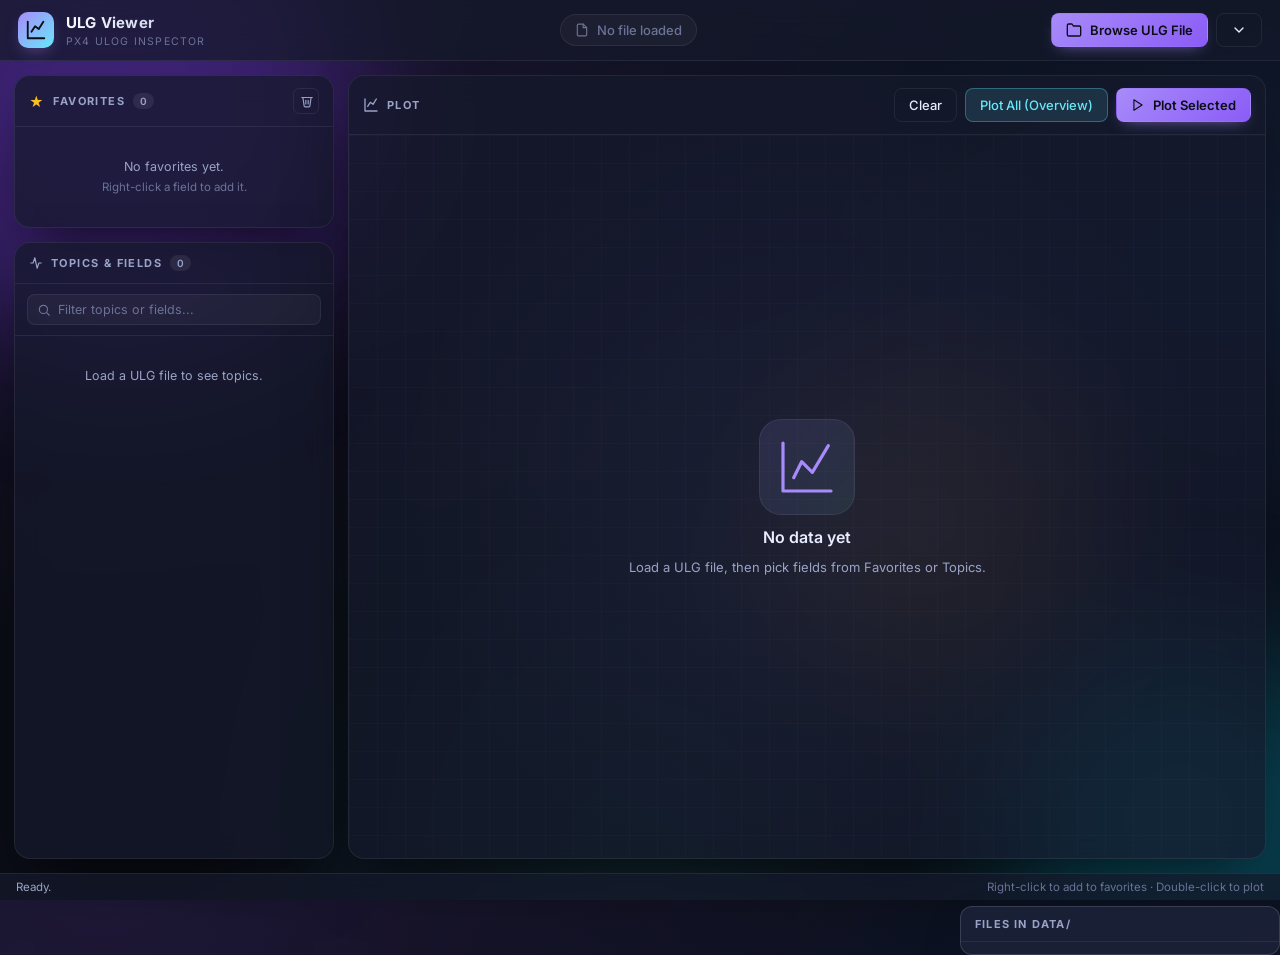
==== web/index.html @ d76290a1 "v1.1 - cool html css file viewer" ====
<!DOCTYPE html>
<html lang="en">
<head>
  <meta charset="UTF-8" />
  <title>ULG Data Viewer</title>
  <link rel="preconnect" href="https://fonts.googleapis.com">
  <link rel="preconnect" href="https://fonts.gstatic.com" crossorigin>
  <link href="https://fonts.googleapis.com/css2?family=Inter:wght@400;500;600;700&family=JetBrains+Mono:wght@400;500&display=swap" rel="stylesheet">
  <link rel="stylesheet" href="style.css" />
  <script type="text/javascript" src="/eel.js"></script>
  <script src="https://cdn.plot.ly/plotly-2.35.2.min.js"></script>
</head>
<body>
  <div class="aurora">
    <span class="aurora-blob blob-1"></span>
    <span class="aurora-blob blob-2"></span>
    <span class="aurora-blob blob-3"></span>
  </div>

  <header class="topbar">
    <div class="brand">
      <div class="brand-mark">
        <svg viewBox="0 0 24 24" width="22" height="22" fill="none" stroke="currentColor" stroke-width="2" stroke-linecap="round" stroke-linejoin="round">
          <path d="M3 3v18h18"/>
          <path d="M7 14l4-6 4 3 5-8"/>
        </svg>
      </div>
      <div class="brand-text">
        <h1>ULG Viewer</h1>
        <span class="brand-subtitle">PX4 ULog inspector</span>
      </div>
    </div>

    <div class="topbar-center">
      <div id="fileChip" class="file-chip empty">
        <svg viewBox="0 0 24 24" width="14" height="14" fill="none" stroke="currentColor" stroke-width="2" stroke-linecap="round" stroke-linejoin="round">
          <path d="M14 2H6a2 2 0 0 0-2 2v16a2 2 0 0 0 2 2h12a2 2 0 0 0 2-2V8z"/>
          <polyline points="14 2 14 8 20 8"/>
        </svg>
        <span id="fileName">No file loaded</span>
        <span id="fileStats" class="file-stats"></span>
      </div>
    </div>

    <div class="topbar-actions">
      <button id="browseBtn" class="btn btn-primary">
        <svg viewBox="0 0 24 24" width="16" height="16" fill="none" stroke="currentColor" stroke-width="2" stroke-linecap="round" stroke-linejoin="round">
          <path d="M22 19a2 2 0 0 1-2 2H4a2 2 0 0 1-2-2V5a2 2 0 0 1 2-2h5l2 3h9a2 2 0 0 1 2 2z"/>
        </svg>
        Browse ULG File
      </button>
      <button id="quickPickBtn" class="btn btn-ghost" title="Pick from data/ folder">
        <svg viewBox="0 0 24 24" width="16" height="16" fill="none" stroke="currentColor" stroke-width="2" stroke-linecap="round" stroke-linejoin="round">
          <path d="M6 9l6 6 6-6"/>
        </svg>
      </button>
    </div>
  </header>

  <main class="layout">
    <aside class="sidebar">
      <!-- Favorites -->
      <section class="panel">
        <header class="panel-header">
          <div class="panel-title">
            <span class="star">★</span>
            <span>Favorites</span>
            <span id="favCount" class="badge">0</span>
          </div>
          <button id="favRemoveBtn" class="icon-btn" title="Remove selected">
            <svg viewBox="0 0 24 24" width="14" height="14" fill="none" stroke="currentColor" stroke-width="2" stroke-linecap="round" stroke-linejoin="round">
              <polyline points="3 6 5 6 21 6"/>
              <path d="M19 6l-2 14a2 2 0 0 1-2 2H9a2 2 0 0 1-2-2L5 6"/>
              <path d="M10 11v6M14 11v6"/>
            </svg>
          </button>
        </header>
        <div id="favList" class="item-list">
          <div class="empty-state">No favorites yet.<br><span class="dim">Right-click a field to add it.</span></div>
        </div>
      </section>

      <!-- Topics -->
      <section class="panel grow">
        <header class="panel-header">
          <div class="panel-title">
            <svg viewBox="0 0 24 24" width="14" height="14" fill="none" stroke="currentColor" stroke-width="2" stroke-linecap="round" stroke-linejoin="round">
              <path d="M3 12h4l3-9 4 18 3-9h4"/>
            </svg>
            <span>Topics &amp; Fields</span>
            <span id="topicCount" class="badge">0</span>
          </div>
        </header>
        <div class="search-row">
          <svg class="search-icon" viewBox="0 0 24 24" width="14" height="14" fill="none" stroke="currentColor" stroke-width="2" stroke-linecap="round" stroke-linejoin="round">
            <circle cx="11" cy="11" r="7"/>
            <line x1="21" y1="21" x2="16.65" y2="16.65"/>
          </svg>
          <input id="searchInput" type="text" placeholder="Filter topics or fields..." />
        </div>
        <div id="topicList" class="item-list tree-list">
          <div class="empty-state">Load a ULG file to see topics.</div>
        </div>
      </section>
    </aside>

    <section class="content">
      <div class="content-actions">
        <div class="content-title">
          <svg viewBox="0 0 24 24" width="16" height="16" fill="none" stroke="currentColor" stroke-width="2" stroke-linecap="round" stroke-linejoin="round">
            <path d="M3 3v18h18"/>
            <path d="M7 14l4-6 4 3 5-8"/>
          </svg>
          <span>Plot</span>
        </div>
        <div class="spacer"></div>
        <button id="clearBtn" class="btn btn-ghost">Clear</button>
        <button id="plotAllBtn" class="btn btn-secondary">Plot All (Overview)</button>
        <button id="plotBtn" class="btn btn-primary">
          <svg viewBox="0 0 24 24" width="14" height="14" fill="none" stroke="currentColor" stroke-width="2" stroke-linecap="round" stroke-linejoin="round">
            <polygon points="5 3 19 12 5 21 5 3"/>
          </svg>
          Plot Selected
        </button>
      </div>
      <div id="plot" class="plot-area">
        <div class="plot-empty">
          <div class="plot-empty-icon">
            <svg viewBox="0 0 24 24" width="64" height="64" fill="none" stroke="currentColor" stroke-width="1.2" stroke-linecap="round" stroke-linejoin="round">
              <path d="M3 3v18h18"/>
              <path d="M7 16l3-6 4 4 6-10"/>
            </svg>
          </div>
          <h2>No data yet</h2>
          <p>Load a ULG file, then pick fields from Favorites or Topics.</p>
        </div>
      </div>
    </section>
  </main>

  <footer class="statusbar">
    <span id="statusText">Ready.</span>
    <span class="spacer"></span>
    <span class="hint">Right-click to add to favorites · Double-click to plot</span>
  </footer>

  <!-- Quick-pick dropdown -->
  <div id="quickPickMenu" class="popover" hidden>
    <div class="popover-header">Files in data/</div>
    <div id="quickPickList" class="popover-list"></div>
  </div>

  <!-- Context menu -->
  <div id="contextMenu" class="context-menu" hidden></div>

  <!-- Toast -->
  <div id="toast" class="toast" hidden></div>

  <script src="app.js"></script>
</body>
</html>
---- web/style.css ----
/* ========== Tokens ========== */
:root {
  --bg-0: #0b0d17;
  --bg-1: #11142180;
  --bg-2: #161a2b;
  --bg-3: #1c2138;
  --surface: rgba(22, 26, 43, 0.72);
  --surface-strong: rgba(28, 33, 56, 0.92);
  --border: rgba(255, 255, 255, 0.07);
  --border-strong: rgba(255, 255, 255, 0.14);

  --text: #e7ecff;
  --text-dim: #9aa3c7;
  --text-muted: #6b7396;

  --accent: #a78bfa;     /* lavender */
  --accent-2: #67e8f9;   /* cyan */
  --accent-3: #fbbf24;   /* amber for favorites */
  --success: #4ade80;
  --danger: #f87171;

  --shadow-lg: 0 30px 60px -20px rgba(0, 0, 0, 0.7);
  --shadow-sm: 0 4px 14px -6px rgba(0, 0, 0, 0.6);

  --radius-lg: 16px;
  --radius-md: 12px;
  --radius-sm: 8px;
}

* { box-sizing: border-box; }
html, body { height: 100%; margin: 0; padding: 0; }

body {
  font-family: 'Inter', -apple-system, BlinkMacSystemFont, 'Segoe UI', Roboto, sans-serif;
  font-size: 13px;
  color: var(--text);
  background-color: var(--bg-0);
  background-image:
    radial-gradient(at 8% 0%, rgba(120, 75, 200, 0.18) 0px, transparent 50%),
    radial-gradient(at 100% 30%, rgba(50, 110, 200, 0.16) 0px, transparent 50%),
    radial-gradient(at 50% 100%, rgba(40, 200, 200, 0.12) 0px, transparent 50%);
  overflow: hidden;
  display: flex;
  flex-direction: column;
}

/* Animated aurora background blobs */
.aurora {
  position: fixed;
  inset: 0;
  pointer-events: none;
  overflow: hidden;
  z-index: 0;
}
.aurora-blob {
  position: absolute;
  border-radius: 50%;
  filter: blur(70px);
  opacity: 0.35;
  animation: drift 24s ease-in-out infinite;
}
.blob-1 { width: 480px; height: 480px; background: #7c3aed; top: -120px; left: -120px; }
.blob-2 { width: 360px; height: 360px; background: #06b6d4; bottom: -100px; right: -80px; animation-delay: -8s;}
.blob-3 { width: 320px; height: 320px; background: #f59e0b; top: 40%; left: 60%; animation-delay: -16s; opacity: 0.18;}
@keyframes drift {
  0%, 100% { transform: translate(0, 0) scale(1); }
  50% { transform: translate(40px, 30px) scale(1.1); }
}

/* ========== Top bar ========== */
.topbar {
  position: relative;
  z-index: 10;
  display: flex;
  align-items: center;
  gap: 18px;
  padding: 12px 18px;
  background: var(--surface);
  backdrop-filter: blur(14px);
  -webkit-backdrop-filter: blur(14px);
  border-bottom: 1px solid var(--border);
}
.brand { display: flex; align-items: center; gap: 12px; }
.brand-mark {
  width: 36px; height: 36px;
  display: grid; place-items: center;
  background: linear-gradient(135deg, var(--accent) 0%, var(--accent-2) 100%);
  border-radius: 10px;
  color: #0b0d17;
  box-shadow: 0 6px 16px -6px rgba(167, 139, 250, 0.5);
}
.brand-text h1 {
  margin: 0;
  font-size: 15px;
  font-weight: 700;
  letter-spacing: 0.2px;
  background: linear-gradient(135deg, #ffffff, #b9c2e8);
  -webkit-background-clip: text;
  background-clip: text;
  color: transparent;
}
.brand-subtitle {
  font-size: 10.5px;
  color: var(--text-muted);
  letter-spacing: 1.2px;
  text-transform: uppercase;
}

.topbar-center {
  flex: 1;
  display: flex;
  justify-content: center;
}
.file-chip {
  display: inline-flex; align-items: center; gap: 8px;
  padding: 7px 14px;
  background: rgba(255, 255, 255, 0.04);
  border: 1px solid var(--border);
  border-radius: 999px;
  color: var(--text);
  max-width: 60vw;
  overflow: hidden;
}
.file-chip.empty { color: var(--text-muted); }
.file-chip svg { flex-shrink: 0; }
#fileName { white-space: nowrap; overflow: hidden; text-overflow: ellipsis; font-weight: 500; }
.file-stats {
  color: var(--text-dim);
  font-family: 'JetBrains Mono', monospace;
  font-size: 11px;
  padding-left: 8px;
  border-left: 1px solid var(--border);
  margin-left: 4px;
}
.file-stats:empty { display: none; }

.topbar-actions { display: flex; gap: 8px; align-items: center; position: relative; }

/* ========== Buttons ========== */
.btn {
  display: inline-flex; align-items: center; gap: 8px;
  padding: 8px 14px;
  background: rgba(255, 255, 255, 0.05);
  color: var(--text);
  border: 1px solid var(--border);
  border-radius: var(--radius-sm);
  font-family: inherit;
  font-size: 13px;
  font-weight: 500;
  cursor: pointer;
  transition: all 0.15s ease;
}
.btn:hover {
  background: rgba(255, 255, 255, 0.08);
  border-color: var(--border-strong);
  transform: translateY(-1px);
}
.btn:active { transform: translateY(0); }

.btn-primary {
  background: linear-gradient(135deg, var(--accent) 0%, #8b5cf6 100%);
  color: #0b0d17;
  border-color: transparent;
  font-weight: 600;
  box-shadow: 0 6px 16px -8px rgba(167, 139, 250, 0.7);
}
.btn-primary:hover {
  background: linear-gradient(135deg, #b9a3ff 0%, #9b73ff 100%);
  box-shadow: 0 10px 22px -10px rgba(167, 139, 250, 0.7);
}
.btn-secondary {
  background: rgba(103, 232, 249, 0.12);
  color: var(--accent-2);
  border-color: rgba(103, 232, 249, 0.3);
}
.btn-secondary:hover {
  background: rgba(103, 232, 249, 0.2);
  border-color: rgba(103, 232, 249, 0.5);
}
.btn-ghost {
  background: transparent;
}
.icon-btn {
  display: grid; place-items: center;
  width: 26px; height: 26px;
  background: transparent;
  color: var(--text-dim);
  border: 1px solid var(--border);
  border-radius: 6px;
  cursor: pointer;
  transition: all 0.15s ease;
}
.icon-btn:hover {
  color: var(--danger);
  border-color: var(--danger);
  background: rgba(248, 113, 113, 0.1);
}

/* ========== Layout ========== */
.layout {
  flex: 1;
  display: grid;
  grid-template-columns: 320px 1fr;
  gap: 14px;
  padding: 14px;
  min-height: 0;
  position: relative;
  z-index: 1;
}

.sidebar {
  display: flex;
  flex-direction: column;
  gap: 14px;
  min-height: 0;
}

.panel {
  background: var(--surface);
  backdrop-filter: blur(14px);
  -webkit-backdrop-filter: blur(14px);
  border: 1px solid var(--border);
  border-radius: var(--radius-lg);
  box-shadow: var(--shadow-lg);
  display: flex;
  flex-direction: column;
  min-height: 0;
  overflow: hidden;
}
.panel.grow { flex: 1; }

.panel-header {
  display: flex; align-items: center; justify-content: space-between;
  padding: 12px 14px;
  border-bottom: 1px solid var(--border);
}
.panel-title {
  display: flex; align-items: center; gap: 8px;
  font-size: 11px;
  font-weight: 700;
  letter-spacing: 1.4px;
  text-transform: uppercase;
  color: var(--text-dim);
}
.panel-title .star { color: var(--accent-3); font-size: 14px; }
.badge {
  display: inline-block;
  font-size: 10px;
  font-weight: 600;
  padding: 2px 7px;
  border-radius: 999px;
  background: rgba(255, 255, 255, 0.07);
  color: var(--text-dim);
  letter-spacing: 0;
}

.search-row {
  position: relative;
  padding: 10px 12px;
  border-bottom: 1px solid var(--border);
}
.search-icon {
  position: absolute;
  left: 22px; top: 50%; transform: translateY(-50%);
  color: var(--text-muted);
}
#searchInput {
  width: 100%;
  padding: 7px 10px 7px 30px;
  background: rgba(255, 255, 255, 0.04);
  color: var(--text);
  border: 1px solid var(--border);
  border-radius: var(--radius-sm);
  font-family: inherit;
  font-size: 12.5px;
  outline: none;
  transition: all 0.15s ease;
}
#searchInput::placeholder { color: var(--text-muted); }
#searchInput:focus {
  border-color: var(--accent);
  background: rgba(255, 255, 255, 0.06);
  box-shadow: 0 0 0 3px rgba(167, 139, 250, 0.15);
}

/* ========== List items ========== */
.item-list {
  flex: 1;
  overflow-y: auto;
  padding: 6px;
  min-height: 0;
}

.empty-state {
  padding: 24px 16px;
  text-align: center;
  color: var(--text-dim);
  font-size: 12.5px;
  line-height: 1.6;
}
.empty-state .dim { color: var(--text-muted); font-size: 11.5px; }

/* Tree node (topic) */
.tree-topic {
  margin-bottom: 2px;
}
.tree-topic-header {
  display: flex; align-items: center; gap: 6px;
  padding: 6px 8px;
  cursor: pointer;
  border-radius: 6px;
  color: var(--accent-2);
  font-weight: 600;
  font-size: 12.5px;
  user-select: none;
  transition: background 0.12s ease;
}
.tree-topic-header:hover { background: rgba(255, 255, 255, 0.04); }
.tree-topic-header.selected {
  background: rgba(167, 139, 250, 0.18);
  color: var(--accent);
}
.tree-caret {
  display: inline-block;
  width: 12px;
  text-align: center;
  color: var(--text-muted);
  transition: transform 0.15s ease;
}
.tree-topic.open > .tree-topic-header .tree-caret { transform: rotate(90deg); }
.tree-topic-meta {
  margin-left: auto;
  font-family: 'JetBrains Mono', monospace;
  font-size: 10px;
  color: var(--text-muted);
  font-weight: 400;
}
.tree-fields {
  display: none;
  padding-left: 22px;
}
.tree-topic.open > .tree-fields { display: block; }

.tree-field {
  padding: 4px 8px;
  border-radius: 5px;
  cursor: pointer;
  font-size: 12.5px;
  color: var(--text);
  user-select: none;
  font-family: 'JetBrains Mono', monospace;
  font-weight: 400;
  transition: background 0.1s ease;
  display: flex;
  align-items: center;
  gap: 6px;
}
.tree-field::before {
  content: "";
  width: 4px; height: 4px;
  border-radius: 50%;
  background: var(--text-muted);
  flex-shrink: 0;
}
.tree-field:hover { background: rgba(255, 255, 255, 0.04); }
.tree-field.selected {
  background: linear-gradient(90deg, rgba(167, 139, 250, 0.25), rgba(167, 139, 250, 0.08));
  color: var(--text);
}
.tree-field.selected::before { background: var(--accent); box-shadow: 0 0 8px var(--accent); }

/* Favorites list */
.fav-item {
  display: flex; align-items: center; gap: 8px;
  padding: 6px 8px;
  margin-bottom: 2px;
  border-radius: 6px;
  cursor: pointer;
  font-size: 12px;
  font-family: 'JetBrains Mono', monospace;
  color: var(--text);
  user-select: none;
  border: 1px solid transparent;
  transition: all 0.1s ease;
}
.fav-item::before {
  content: "★";
  color: var(--accent-3);
  font-size: 11px;
}
.fav-item:hover { background: rgba(255, 255, 255, 0.04); }
.fav-item.selected {
  background: linear-gradient(90deg, rgba(251, 191, 36, 0.18), rgba(251, 191, 36, 0.04));
  border-color: rgba(251, 191, 36, 0.3);
}
.fav-item.missing { color: var(--text-muted); }
.fav-item.missing::before { color: var(--text-muted); }
.fav-item .fav-topic { color: var(--accent-2); }
.fav-item.missing .fav-topic { color: var(--text-muted); }
.fav-item .fav-sep { color: var(--text-muted); margin: 0 2px; }
.fav-item .fav-missing-tag {
  margin-left: auto;
  font-size: 9px;
  color: var(--danger);
  background: rgba(248, 113, 113, 0.1);
  padding: 1px 6px;
  border-radius: 4px;
  border: 1px solid rgba(248, 113, 113, 0.2);
  font-family: inherit;
}

/* ========== Content / plot ========== */
.content {
  display: flex;
  flex-direction: column;
  background: var(--surface);
  backdrop-filter: blur(14px);
  -webkit-backdrop-filter: blur(14px);
  border: 1px solid var(--border);
  border-radius: var(--radius-lg);
  box-shadow: var(--shadow-lg);
  overflow: hidden;
  min-width: 0;
  min-height: 0;
}
.content-actions {
  display: flex; align-items: center; gap: 8px;
  padding: 12px 14px;
  border-bottom: 1px solid var(--border);
}
.content-title {
  display: flex; align-items: center; gap: 8px;
  color: var(--text-dim);
  font-size: 11px;
  font-weight: 700;
  letter-spacing: 1.4px;
  text-transform: uppercase;
}
.spacer { flex: 1; }

.plot-area {
  flex: 1;
  overflow: auto;
  position: relative;
  background:
    linear-gradient(rgba(255,255,255,0.015) 1px, transparent 1px) 0 0 / 28px 28px,
    linear-gradient(90deg, rgba(255,255,255,0.015) 1px, transparent 1px) 0 0 / 28px 28px,
    radial-gradient(circle at center, rgba(167, 139, 250, 0.05), transparent 70%);
}
.plot-empty {
  position: absolute;
  inset: 0;
  display: flex;
  flex-direction: column;
  align-items: center;
  justify-content: center;
  gap: 12px;
  color: var(--text-dim);
  text-align: center;
}
.plot-empty-icon {
  width: 96px; height: 96px;
  display: grid; place-items: center;
  background: linear-gradient(135deg, rgba(167, 139, 250, 0.12), rgba(103, 232, 249, 0.08));
  border-radius: 22px;
  border: 1px solid var(--border);
  color: var(--accent);
}
.plot-empty h2 { margin: 0; font-size: 16px; font-weight: 600; color: var(--text); }
.plot-empty p { margin: 0; font-size: 13px; color: var(--text-dim); }

/* ========== Footer ========== */
.statusbar {
  display: flex; align-items: center; gap: 8px;
  padding: 6px 16px;
  border-top: 1px solid var(--border);
  background: var(--surface);
  backdrop-filter: blur(14px);
  -webkit-backdrop-filter: blur(14px);
  color: var(--text-dim);
  font-size: 11.5px;
  position: relative;
  z-index: 5;
}
.statusbar .hint { color: var(--text-muted); }

/* ========== Popovers ========== */
.popover {
  position: absolute;
  top: calc(100% + 6px); right: 0;
  min-width: 320px;
  max-height: 360px;
  background: var(--surface-strong);
  backdrop-filter: blur(20px);
  -webkit-backdrop-filter: blur(20px);
  border: 1px solid var(--border-strong);
  border-radius: var(--radius-md);
  box-shadow: var(--shadow-lg);
  z-index: 100;
  overflow: hidden;
  display: flex; flex-direction: column;
  animation: pop-in 0.15s ease-out;
}
@keyframes pop-in {
  from { opacity: 0; transform: translateY(-6px); }
  to   { opacity: 1; transform: translateY(0); }
}
.popover-header {
  padding: 10px 14px;
  font-size: 11px;
  font-weight: 700;
  letter-spacing: 1.2px;
  text-transform: uppercase;
  color: var(--text-dim);
  border-bottom: 1px solid var(--border);
}
.popover-list { overflow-y: auto; padding: 6px; }
.popover-item {
  display: flex; align-items: center; justify-content: space-between;
  gap: 10px;
  padding: 8px 10px;
  border-radius: 6px;
  cursor: pointer;
  font-size: 12.5px;
  font-family: 'JetBrains Mono', monospace;
  color: var(--text);
}
.popover-item:hover {
  background: rgba(167, 139, 250, 0.18);
  color: var(--accent);
}
.popover-item-size {
  color: var(--text-muted);
  font-size: 11px;
}

/* ========== Context menu ========== */
.context-menu {
  position: fixed;
  min-width: 200px;
  background: var(--surface-strong);
  backdrop-filter: blur(20px);
  -webkit-backdrop-filter: blur(20px);
  border: 1px solid var(--border-strong);
  border-radius: var(--radius-md);
  box-shadow: var(--shadow-lg);
  padding: 6px;
  z-index: 200;
  animation: pop-in 0.12s ease-out;
}
.context-menu-item {
  display: flex; align-items: center; gap: 10px;
  padding: 7px 10px;
  border-radius: 6px;
  cursor: pointer;
  color: var(--text);
  font-size: 12.5px;
}
.context-menu-item:hover {
  background: rgba(167, 139, 250, 0.18);
  color: var(--accent);
}
.context-menu-item.danger:hover {
  background: rgba(248, 113, 113, 0.18);
  color: var(--danger);
}
.context-menu-divider {
  height: 1px;
  background: var(--border);
  margin: 4px 0;
}

/* ========== Toast ========== */
.toast {
  position: fixed;
  bottom: 36px;
  left: 50%;
  transform: translateX(-50%);
  background: var(--surface-strong);
  backdrop-filter: blur(20px);
  -webkit-backdrop-filter: blur(20px);
  border: 1px solid var(--border-strong);
  color: var(--text);
  padding: 10px 18px;
  border-radius: 999px;
  font-size: 12.5px;
  font-weight: 500;
  box-shadow: var(--shadow-lg);
  z-index: 300;
  animation: toast-in 0.2s ease-out;
}
@keyframes toast-in {
  from { opacity: 0; transform: translate(-50%, 10px); }
  to   { opacity: 1; transform: translate(-50%, 0); }
}
.toast.success { border-color: rgba(74, 222, 128, 0.4); }
.toast.error   { border-color: rgba(248, 113, 113, 0.4); }

/* ========== Scrollbar ========== */
::-webkit-scrollbar { width: 10px; height: 10px; }
::-webkit-scrollbar-track { background: transparent; }
::-webkit-scrollbar-thumb {
  background: rgba(255, 255, 255, 0.08);
  border-radius: 5px;
  border: 2px solid transparent;
  background-clip: padding-box;
}
::-webkit-scrollbar-thumb:hover {
  background: rgba(167, 139, 250, 0.4);
  background-clip: padding-box;
  border: 2px solid transparent;
}

/* ========== Plotly overrides ========== */
.js-plotly-plot .modebar {
  background: rgba(22, 26, 43, 0.6) !important;
  border-radius: 8px !important;
  padding: 4px !important;
}
.js-plotly-plot .modebar-btn path { fill: var(--text-dim) !important; }
.js-plotly-plot .modebar-btn:hover path { fill: var(--accent) !important; }
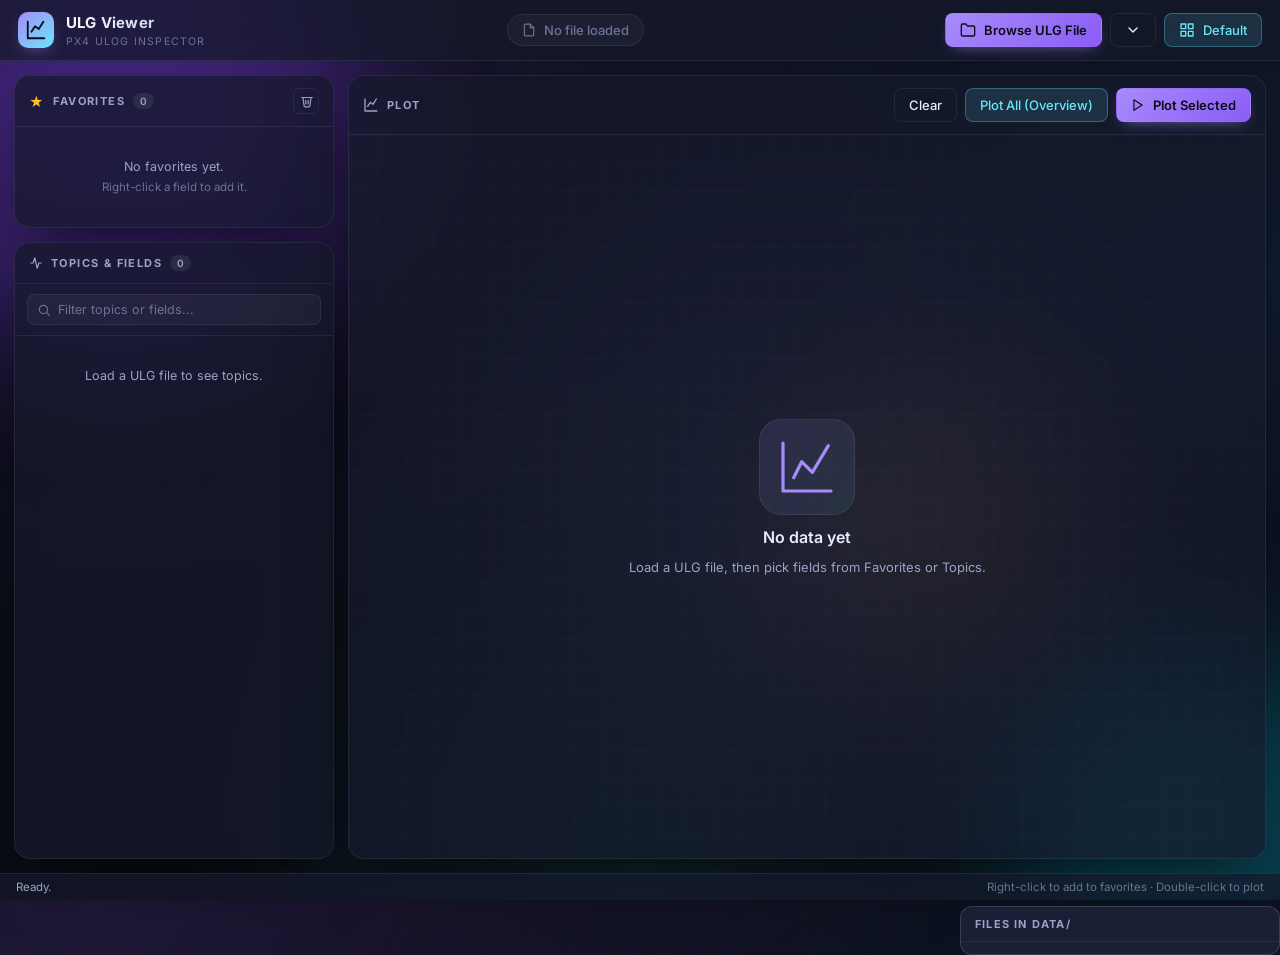
==== commit 32a0a38f: "v1.2 - working default view" ====
--- a/web/index.html
+++ b/web/index.html
@@ -53,6 +53,15 @@
         <svg viewBox="0 0 24 24" width="16" height="16" fill="none" stroke="currentColor" stroke-width="2" stroke-linecap="round" stroke-linejoin="round">
           <path d="M6 9l6 6 6-6"/>
         </svg>
+      </button>
+      <button id="defaultBtn" class="btn btn-secondary" title="Open the standard PX4 Flight Review plots in a new tab">
+        <svg viewBox="0 0 24 24" width="16" height="16" fill="none" stroke="currentColor" stroke-width="2" stroke-linecap="round" stroke-linejoin="round">
+          <rect x="3" y="3" width="7" height="7"/>
+          <rect x="14" y="3" width="7" height="7"/>
+          <rect x="14" y="14" width="7" height="7"/>
+          <rect x="3" y="14" width="7" height="7"/>
+        </svg>
+        Default
       </button>
     </div>
   </header>
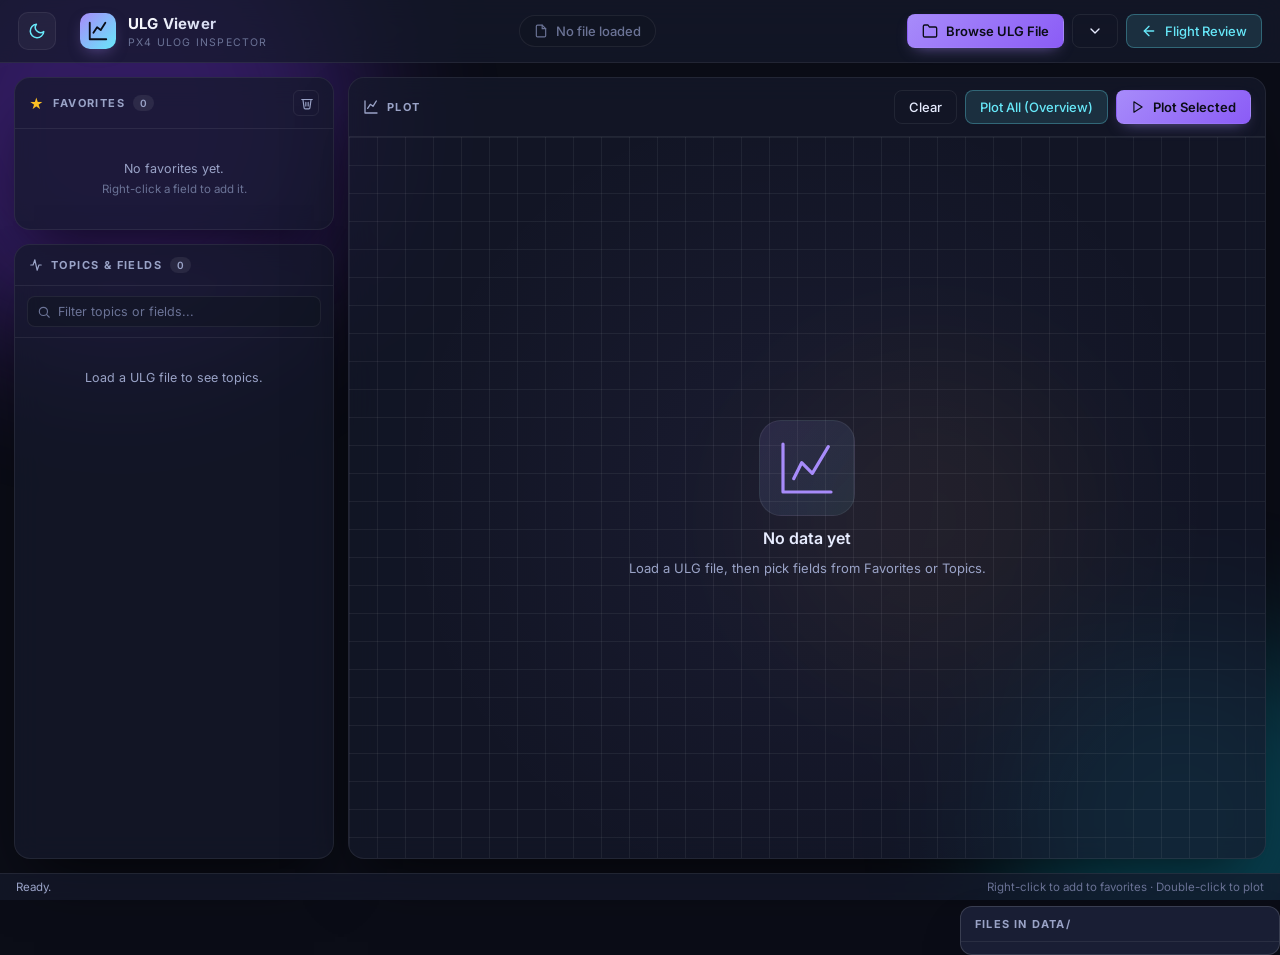
==== commit e07fbbe3: "v1.3 - wokring complete application" ====
--- a/web/index.html
+++ b/web/index.html
@@ -18,6 +18,15 @@
   </div>
 
   <header class="topbar">
+    <button id="themeToggle" class="theme-toggle" title="Toggle day/night" aria-label="Toggle day/night">
+      <svg class="icon-sun" viewBox="0 0 24 24" fill="none" stroke="currentColor" stroke-width="2" stroke-linecap="round" stroke-linejoin="round">
+        <circle cx="12" cy="12" r="4"/>
+        <path d="M12 2v2M12 20v2M4.93 4.93l1.41 1.41M17.66 17.66l1.41 1.41M2 12h2M20 12h2M4.93 19.07l1.41-1.41M17.66 6.34l1.41-1.41"/>
+      </svg>
+      <svg class="icon-moon" viewBox="0 0 24 24" fill="none" stroke="currentColor" stroke-width="2" stroke-linecap="round" stroke-linejoin="round">
+        <path d="M21 12.79A9 9 0 1 1 11.21 3 7 7 0 0 0 21 12.79z"/>
+      </svg>
+    </button>
     <div class="brand">
       <div class="brand-mark">
         <svg viewBox="0 0 24 24" width="22" height="22" fill="none" stroke="currentColor" stroke-width="2" stroke-linecap="round" stroke-linejoin="round">
@@ -54,14 +63,12 @@
           <path d="M6 9l6 6 6-6"/>
         </svg>
       </button>
-      <button id="defaultBtn" class="btn btn-secondary" title="Open the standard PX4 Flight Review plots in a new tab">
+      <button id="defaultBtn" class="btn btn-secondary" title="Back to Flight Review (default plots)">
         <svg viewBox="0 0 24 24" width="16" height="16" fill="none" stroke="currentColor" stroke-width="2" stroke-linecap="round" stroke-linejoin="round">
-          <rect x="3" y="3" width="7" height="7"/>
-          <rect x="14" y="3" width="7" height="7"/>
-          <rect x="14" y="14" width="7" height="7"/>
-          <rect x="3" y="14" width="7" height="7"/>
+          <path d="M19 12H5"/>
+          <polyline points="12 19 5 12 12 5"/>
         </svg>
-        Default
+        Flight Review
       </button>
     </div>
   </header>
@@ -165,6 +172,19 @@
   <!-- Toast -->
   <div id="toast" class="toast" hidden></div>
 
+  <!-- Drag-drop overlay -->
+  <div id="dropOverlay" class="drop-overlay" hidden>
+    <div class="drop-card">
+      <svg viewBox="0 0 24 24" width="64" height="64" fill="none" stroke="currentColor" stroke-width="1.4" stroke-linecap="round" stroke-linejoin="round">
+        <path d="M21 15v4a2 2 0 0 1-2 2H5a2 2 0 0 1-2-2v-4"/>
+        <polyline points="17 8 12 3 7 8"/>
+        <line x1="12" y1="3" x2="12" y2="15"/>
+      </svg>
+      <h2>Drop your .ulg file</h2>
+      <p>Release to load this ULog file.</p>
+    </div>
+  </div>
+
   <script src="app.js"></script>
 </body>
 </html>
--- a/web/style.css
+++ b/web/style.css
@@ -1,5 +1,5 @@
 /* ========== Tokens ========== */
-:root {
+:root, :root[data-theme="dark"] {
   --bg-0: #0b0d17;
   --bg-1: #11142180;
   --bg-2: #161a2b;
@@ -25,6 +25,69 @@
   --radius-lg: 16px;
   --radius-md: 12px;
   --radius-sm: 8px;
+
+  /* Plotly chart colors (consumed via CSS-var read in JS) */
+  --plot-text: #e7ecff;
+  --plot-text-dim: #9aa3c7;
+  --plot-grid: rgba(255, 255, 255, 0.06);
+  --plot-zero: rgba(255, 255, 255, 0.12);
+  --plot-axis: rgba(255, 255, 255, 0.15);
+  --plot-tick: rgba(255, 255, 255, 0.3);
+  --plot-legend-bg: rgba(22, 26, 43, 0.55);
+  --plot-legend-border: rgba(255, 255, 255, 0.1);
+  --plot-hover-bg: #161a2b;
+  --plot-hover-border: rgba(167, 139, 250, 0.6);
+
+  /* Background-blob accents (aurora) */
+  --aurora-1: #7c3aed;
+  --aurora-2: #06b6d4;
+  --aurora-3: #f59e0b;
+  --aurora-opacity-1: 0.35;
+  --aurora-opacity-2: 0.35;
+  --aurora-opacity-3: 0.18;
+}
+
+:root[data-theme="light"] {
+  --bg-0: #f4f6fb;
+  --bg-1: #ffffff80;
+  --bg-2: #ffffff;
+  --bg-3: #edf0f8;
+  --surface: rgba(255, 255, 255, 0.86);
+  --surface-strong: rgba(255, 255, 255, 0.96);
+  --border: rgba(15, 23, 42, 0.08);
+  --border-strong: rgba(15, 23, 42, 0.18);
+
+  --text: #0f172a;
+  --text-dim: #475569;
+  --text-muted: #94a3b8;
+
+  --accent: #7c3aed;
+  --accent-2: #0891b2;
+  --accent-3: #d97706;
+  --success: #16a34a;
+  --danger: #dc2626;
+  --muted: #e2e8f0;
+
+  --shadow-lg: 0 24px 50px -22px rgba(15, 23, 42, 0.22);
+  --shadow-sm: 0 6px 18px -10px rgba(15, 23, 42, 0.18);
+
+  --plot-text: #0f172a;
+  --plot-text-dim: #475569;
+  --plot-grid: rgba(15, 23, 42, 0.08);
+  --plot-zero: rgba(15, 23, 42, 0.18);
+  --plot-axis: rgba(15, 23, 42, 0.25);
+  --plot-tick: rgba(15, 23, 42, 0.45);
+  --plot-legend-bg: rgba(255, 255, 255, 0.85);
+  --plot-legend-border: rgba(15, 23, 42, 0.12);
+  --plot-hover-bg: #ffffff;
+  --plot-hover-border: rgba(124, 58, 237, 0.45);
+
+  --aurora-1: #c4b5fd;
+  --aurora-2: #67e8f9;
+  --aurora-3: #fcd34d;
+  --aurora-opacity-1: 0.45;
+  --aurora-opacity-2: 0.40;
+  --aurora-opacity-3: 0.30;
 }
 
 * { box-sizing: border-box; }
@@ -35,13 +98,10 @@
   font-size: 13px;
   color: var(--text);
   background-color: var(--bg-0);
-  background-image:
-    radial-gradient(at 8% 0%, rgba(120, 75, 200, 0.18) 0px, transparent 50%),
-    radial-gradient(at 100% 30%, rgba(50, 110, 200, 0.16) 0px, transparent 50%),
-    radial-gradient(at 50% 100%, rgba(40, 200, 200, 0.12) 0px, transparent 50%);
   overflow: hidden;
   display: flex;
   flex-direction: column;
+  transition: background-color 0.25s ease, color 0.25s ease;
 }
 
 /* Animated aurora background blobs */
@@ -59,9 +119,10 @@
   opacity: 0.35;
   animation: drift 24s ease-in-out infinite;
 }
-.blob-1 { width: 480px; height: 480px; background: #7c3aed; top: -120px; left: -120px; }
-.blob-2 { width: 360px; height: 360px; background: #06b6d4; bottom: -100px; right: -80px; animation-delay: -8s;}
-.blob-3 { width: 320px; height: 320px; background: #f59e0b; top: 40%; left: 60%; animation-delay: -16s; opacity: 0.18;}
+.blob-1 { width: 480px; height: 480px; background: var(--aurora-1); top: -120px; left: -120px; opacity: var(--aurora-opacity-1); }
+.blob-2 { width: 360px; height: 360px; background: var(--aurora-2); bottom: -100px; right: -80px; animation-delay: -8s; opacity: var(--aurora-opacity-2); }
+.blob-3 { width: 320px; height: 320px; background: var(--aurora-3); top: 40%; left: 60%; animation-delay: -16s; opacity: var(--aurora-opacity-3); }
+.aurora-blob { transition: background-color 0.3s ease, opacity 0.3s ease; }
 @keyframes drift {
   0%, 100% { transform: translate(0, 0) scale(1); }
   50% { transform: translate(40px, 30px) scale(1.1); }
@@ -80,6 +141,51 @@
   -webkit-backdrop-filter: blur(14px);
   border-bottom: 1px solid var(--border);
 }
+/* Day/night toggle (top-left) */
+.theme-toggle {
+  position: relative;
+  display: inline-flex;
+  align-items: center;
+  justify-content: center;
+  width: 38px; height: 38px;
+  margin-right: 6px;
+  background: rgba(255, 255, 255, 0.04);
+  color: var(--text);
+  border: 1px solid var(--border);
+  border-radius: 10px;
+  cursor: pointer;
+  overflow: hidden;
+  transition: background 0.2s ease, transform 0.15s ease, border-color 0.2s ease;
+}
+.theme-toggle:hover {
+  background: rgba(167, 139, 250, 0.16);
+  border-color: var(--accent);
+  transform: translateY(-1px);
+}
+.theme-toggle svg {
+  position: absolute;
+  width: 18px; height: 18px;
+  transition: transform 0.4s ease, opacity 0.3s ease;
+}
+.theme-toggle .icon-sun {
+  color: var(--accent-3);
+  opacity: 0;
+  transform: translateY(20px) rotate(45deg);
+}
+.theme-toggle .icon-moon {
+  color: var(--accent-2);
+  opacity: 1;
+  transform: translateY(0) rotate(0deg);
+}
+:root[data-theme="light"] .theme-toggle .icon-sun {
+  opacity: 1;
+  transform: translateY(0) rotate(0deg);
+}
+:root[data-theme="light"] .theme-toggle .icon-moon {
+  opacity: 0;
+  transform: translateY(-20px) rotate(-45deg);
+}
+
 .brand { display: flex; align-items: center; gap: 12px; }
 .brand-mark {
   width: 36px; height: 36px;
@@ -99,12 +205,22 @@
   background-clip: text;
   color: transparent;
 }
+:root[data-theme="light"] .brand-text h1 {
+  background: linear-gradient(135deg, var(--accent), var(--accent-2));
+  -webkit-background-clip: text;
+  background-clip: text;
+  color: transparent;
+}
 .brand-subtitle {
   font-size: 10.5px;
   color: var(--text-muted);
   letter-spacing: 1.2px;
   text-transform: uppercase;
 }
+:root[data-theme="light"] .brand-subtitle {
+  color: var(--text-dim);
+  font-weight: 600;
+}
 
 .topbar-center {
   flex: 1;
@@ -114,7 +230,7 @@
 .file-chip {
   display: inline-flex; align-items: center; gap: 8px;
   padding: 7px 14px;
-  background: rgba(255, 255, 255, 0.04);
+  background: var(--bg-1);
   border: 1px solid var(--border);
   border-radius: 999px;
   color: var(--text);
@@ -140,7 +256,7 @@
 .btn {
   display: inline-flex; align-items: center; gap: 8px;
   padding: 8px 14px;
-  background: rgba(255, 255, 255, 0.05);
+  background: var(--bg-1);
   color: var(--text);
   border: 1px solid var(--border);
   border-radius: var(--radius-sm);
@@ -151,7 +267,7 @@
   transition: all 0.15s ease;
 }
 .btn:hover {
-  background: rgba(255, 255, 255, 0.08);
+  background: var(--bg-3);
   border-color: var(--border-strong);
   transform: translateY(-1px);
 }
@@ -267,7 +383,7 @@
 #searchInput {
   width: 100%;
   padding: 7px 10px 7px 30px;
-  background: rgba(255, 255, 255, 0.04);
+  background: var(--bg-1);
   color: var(--text);
   border: 1px solid var(--border);
   border-radius: var(--radius-sm);
@@ -279,7 +395,7 @@
 #searchInput::placeholder { color: var(--text-muted); }
 #searchInput:focus {
   border-color: var(--accent);
-  background: rgba(255, 255, 255, 0.06);
+  background: var(--bg-2);
   box-shadow: 0 0 0 3px rgba(167, 139, 250, 0.15);
 }
 
@@ -315,7 +431,7 @@
   user-select: none;
   transition: background 0.12s ease;
 }
-.tree-topic-header:hover { background: rgba(255, 255, 255, 0.04); }
+.tree-topic-header:hover { background: var(--bg-1); }
 .tree-topic-header.selected {
   background: rgba(167, 139, 250, 0.18);
   color: var(--accent);
@@ -362,7 +478,7 @@
   background: var(--text-muted);
   flex-shrink: 0;
 }
-.tree-field:hover { background: rgba(255, 255, 255, 0.04); }
+.tree-field:hover { background: var(--bg-1); }
 .tree-field.selected {
   background: linear-gradient(90deg, rgba(167, 139, 250, 0.25), rgba(167, 139, 250, 0.08));
   color: var(--text);
@@ -388,7 +504,7 @@
   color: var(--accent-3);
   font-size: 11px;
 }
-.fav-item:hover { background: rgba(255, 255, 255, 0.04); }
+.fav-item:hover { background: var(--bg-1); }
 .fav-item.selected {
   background: linear-gradient(90deg, rgba(251, 191, 36, 0.18), rgba(251, 191, 36, 0.04));
   border-color: rgba(251, 191, 36, 0.3);
@@ -443,8 +559,8 @@
   overflow: auto;
   position: relative;
   background:
-    linear-gradient(rgba(255,255,255,0.015) 1px, transparent 1px) 0 0 / 28px 28px,
-    linear-gradient(90deg, rgba(255,255,255,0.015) 1px, transparent 1px) 0 0 / 28px 28px,
+    linear-gradient(var(--plot-grid) 1px, transparent 1px) 0 0 / 28px 28px,
+    linear-gradient(90deg, var(--plot-grid) 1px, transparent 1px) 0 0 / 28px 28px,
     radial-gradient(circle at center, rgba(167, 139, 250, 0.05), transparent 70%);
 }
 .plot-empty {
@@ -600,20 +716,61 @@
 ::-webkit-scrollbar { width: 10px; height: 10px; }
 ::-webkit-scrollbar-track { background: transparent; }
 ::-webkit-scrollbar-thumb {
-  background: rgba(255, 255, 255, 0.08);
+  background: var(--border-strong);
   border-radius: 5px;
   border: 2px solid transparent;
   background-clip: padding-box;
 }
 ::-webkit-scrollbar-thumb:hover {
-  background: rgba(167, 139, 250, 0.4);
+  background: var(--accent);
   background-clip: padding-box;
   border: 2px solid transparent;
-}
+  opacity: 0.7;
+}
+
+/* ========== Drag-and-drop overlay ========== */
+.drop-overlay {
+  position: fixed;
+  inset: 0;
+  z-index: 500;
+  background: rgba(11, 13, 23, 0.78);
+  backdrop-filter: blur(12px);
+  -webkit-backdrop-filter: blur(12px);
+  display: flex;
+  align-items: center;
+  justify-content: center;
+  animation: drop-in 0.15s ease-out;
+}
+.drop-overlay[hidden] { display: none !important; }
+@keyframes drop-in {
+  from { opacity: 0; }
+  to   { opacity: 1; }
+}
+.drop-card {
+  display: flex;
+  flex-direction: column;
+  align-items: center;
+  gap: 14px;
+  padding: 56px 80px;
+  background: var(--surface-strong);
+  border: 2px dashed var(--accent);
+  border-radius: 22px;
+  color: var(--text);
+  box-shadow: 0 30px 80px -20px rgba(167, 139, 250, 0.6);
+  animation: drop-pulse 1.4s ease-in-out infinite;
+}
+@keyframes drop-pulse {
+  0%, 100% { box-shadow: 0 30px 80px -20px rgba(167, 139, 250, 0.45); }
+  50%      { box-shadow: 0 30px 80px -10px rgba(167, 139, 250, 0.75); }
+}
+.drop-card svg { color: var(--accent); }
+.drop-card h2 { margin: 0; font-size: 20px; font-weight: 600; }
+.drop-card p { margin: 0; color: var(--text-dim); font-size: 13px; }
 
 /* ========== Plotly overrides ========== */
 .js-plotly-plot .modebar {
-  background: rgba(22, 26, 43, 0.6) !important;
+  background: var(--surface-strong) !important;
+  border: 1px solid var(--border) !important;
   border-radius: 8px !important;
   padding: 4px !important;
 }
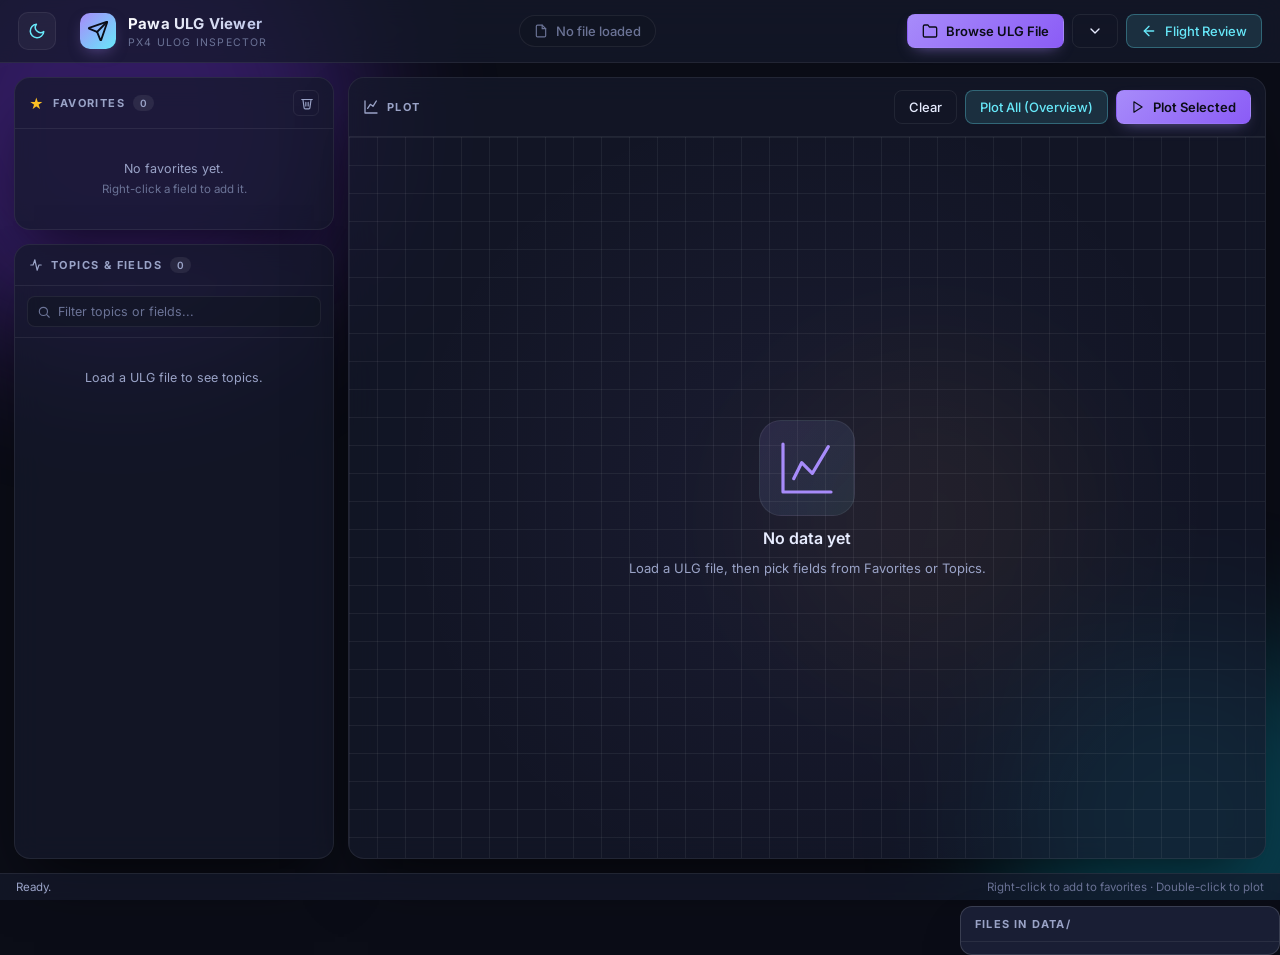
==== commit 1964e635: "v1.05 - added icons" ====
--- a/web/index.html
+++ b/web/index.html
@@ -2,7 +2,8 @@
 <html lang="en">
 <head>
   <meta charset="UTF-8" />
-  <title>ULG Data Viewer</title>
+  <title>Pawa ULG Viewer</title>
+  <link rel="icon" href="data:image/svg+xml,<svg xmlns='http://www.w3.org/2000/svg' viewBox='0 0 24 24' fill='none' stroke='%2367e8f9' stroke-width='2' stroke-linecap='round' stroke-linejoin='round'><path d='M14.536 21.686a.5.5 0 0 0 .937-.024l6.5-19a.496.496 0 0 0-.635-.635l-19 6.5a.5.5 0 0 0-.024.937l7.93 3.18a2 2 0 0 1 1.112 1.11z'/><path d='m21.854 2.147-10.94 10.939'/></svg>" />
   <link rel="preconnect" href="https://fonts.googleapis.com">
   <link rel="preconnect" href="https://fonts.gstatic.com" crossorigin>
   <link href="https://fonts.googleapis.com/css2?family=Inter:wght@400;500;600;700&family=JetBrains+Mono:wght@400;500&display=swap" rel="stylesheet">
@@ -30,12 +31,12 @@
     <div class="brand">
       <div class="brand-mark">
         <svg viewBox="0 0 24 24" width="22" height="22" fill="none" stroke="currentColor" stroke-width="2" stroke-linecap="round" stroke-linejoin="round">
-          <path d="M3 3v18h18"/>
-          <path d="M7 14l4-6 4 3 5-8"/>
+          <path d="M14.536 21.686a.5.5 0 0 0 .937-.024l6.5-19a.496.496 0 0 0-.635-.635l-19 6.5a.5.5 0 0 0-.024.937l7.93 3.18a2 2 0 0 1 1.112 1.11z"/>
+          <path d="m21.854 2.147-10.94 10.939"/>
         </svg>
       </div>
       <div class="brand-text">
-        <h1>ULG Viewer</h1>
+        <h1>Pawa ULG Viewer</h1>
         <span class="brand-subtitle">PX4 ULog inspector</span>
       </div>
     </div>
--- a/web/style.css
+++ b/web/style.css
@@ -728,6 +728,109 @@
   opacity: 0.7;
 }
 
+/* ========== Landing page ========== */
+.landing {
+  flex: 1;
+  position: relative;
+  z-index: 1;
+  display: flex;
+  align-items: center;
+  justify-content: center;
+  padding: 40px;
+}
+.landing-drop {
+  width: min(640px, 90vw);
+  min-height: 360px;
+  display: flex;
+  flex-direction: column;
+  align-items: center;
+  justify-content: center;
+  gap: 16px;
+  padding: 60px 48px;
+  background: var(--surface);
+  backdrop-filter: blur(16px);
+  -webkit-backdrop-filter: blur(16px);
+  border: 2px dashed var(--border-strong);
+  border-radius: 24px;
+  box-shadow: var(--shadow-lg);
+  cursor: pointer;
+  text-align: center;
+  transition: border-color 0.2s ease, transform 0.2s ease, box-shadow 0.2s ease, background 0.2s ease;
+}
+.landing-drop:hover {
+  border-color: var(--accent);
+  transform: translateY(-2px);
+  box-shadow: 0 36px 70px -24px rgba(167, 139, 250, 0.5);
+}
+.landing-drop:focus-visible {
+  outline: none;
+  border-color: var(--accent);
+  box-shadow: 0 0 0 4px rgba(167, 139, 250, 0.22);
+}
+.landing-drop.drag-over {
+  border-color: var(--accent);
+  background: var(--surface-strong);
+  transform: scale(1.01);
+  box-shadow: 0 36px 80px -20px rgba(167, 139, 250, 0.65);
+}
+.landing-icon {
+  width: 96px; height: 96px;
+  display: grid; place-items: center;
+  background: linear-gradient(135deg, rgba(167, 139, 250, 0.16), rgba(103, 232, 249, 0.12));
+  border-radius: 24px;
+  color: var(--accent);
+  transition: transform 0.3s ease;
+}
+.landing-drop:hover .landing-icon,
+.landing-drop.drag-over .landing-icon {
+  transform: translateY(-4px) scale(1.04);
+}
+.landing-title {
+  margin: 0;
+  font-size: 24px;
+  font-weight: 700;
+  color: var(--text);
+  letter-spacing: 0.2px;
+}
+.landing-sub {
+  margin: 0;
+  font-size: 14px;
+  color: var(--text-dim);
+}
+.landing-sub code {
+  font-family: 'JetBrains Mono', monospace;
+  font-size: 12.5px;
+  color: var(--accent-2);
+  background: var(--bg-1);
+  padding: 1px 6px;
+  border-radius: 4px;
+}
+.landing-status {
+  min-height: 18px;
+  font-size: 12.5px;
+  color: var(--text-dim);
+  font-weight: 500;
+}
+.landing-status.success { color: var(--success); }
+.landing-status.error { color: var(--danger); }
+
+.landing-progress {
+  width: 80%;
+  max-width: 360px;
+  height: 6px;
+  background: var(--bg-1);
+  border: 1px solid var(--border);
+  border-radius: 3px;
+  overflow: hidden;
+}
+.landing-progress[hidden] { display: none; }
+.landing-progress-bar {
+  height: 100%;
+  width: 0%;
+  background: linear-gradient(90deg, var(--accent), var(--accent-2));
+  transition: width 0.12s ease;
+}
+
 /* ========== Drag-and-drop overlay ========== */
 .drop-overlay {
   position: fixed;
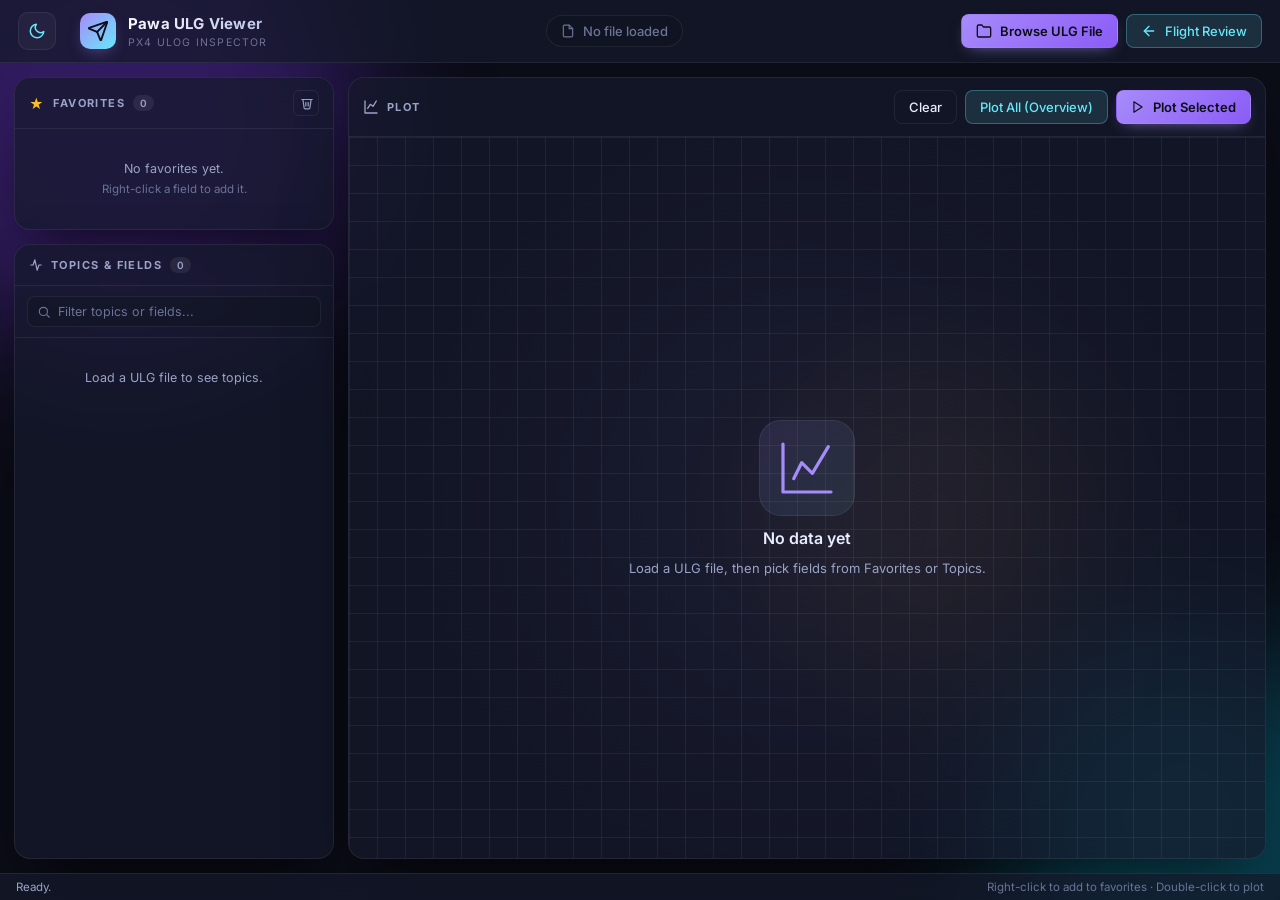
==== commit bc80db70: "1.10 - removed the drop down button form the ulog inspector" ====
--- a/web/index.html
+++ b/web/index.html
@@ -58,11 +58,6 @@
           <path d="M22 19a2 2 0 0 1-2 2H4a2 2 0 0 1-2-2V5a2 2 0 0 1 2-2h5l2 3h9a2 2 0 0 1 2 2z"/>
         </svg>
         Browse ULG File
-      </button>
-      <button id="quickPickBtn" class="btn btn-ghost" title="Pick from data/ folder">
-        <svg viewBox="0 0 24 24" width="16" height="16" fill="none" stroke="currentColor" stroke-width="2" stroke-linecap="round" stroke-linejoin="round">
-          <path d="M6 9l6 6 6-6"/>
-        </svg>
       </button>
       <button id="defaultBtn" class="btn btn-secondary" title="Back to Flight Review (default plots)">
         <svg viewBox="0 0 24 24" width="16" height="16" fill="none" stroke="currentColor" stroke-width="2" stroke-linecap="round" stroke-linejoin="round">
@@ -161,12 +156,6 @@
     <span class="hint">Right-click to add to favorites · Double-click to plot</span>
   </footer>
 
-  <!-- Quick-pick dropdown -->
-  <div id="quickPickMenu" class="popover" hidden>
-    <div class="popover-header">Files in data/</div>
-    <div id="quickPickList" class="popover-list"></div>
-  </div>
-
   <!-- Context menu -->
   <div id="contextMenu" class="context-menu" hidden></div>
 
